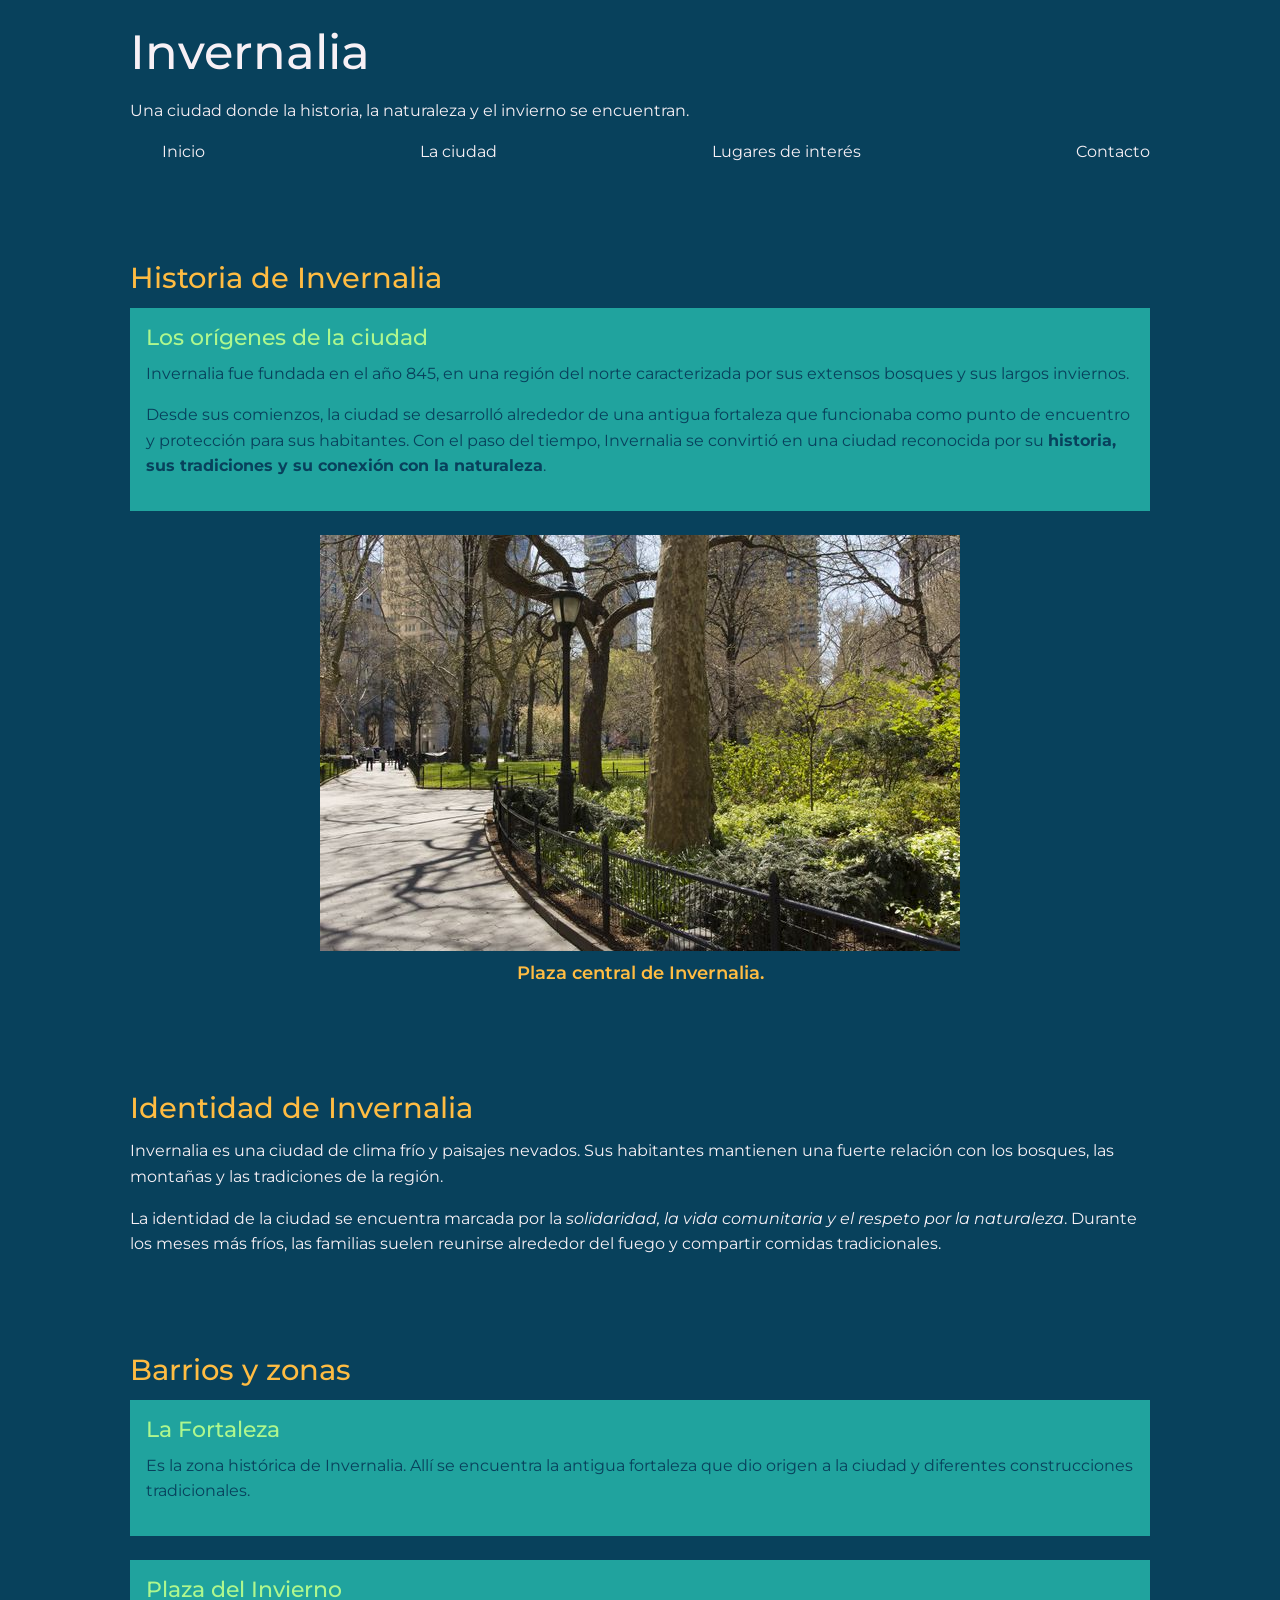
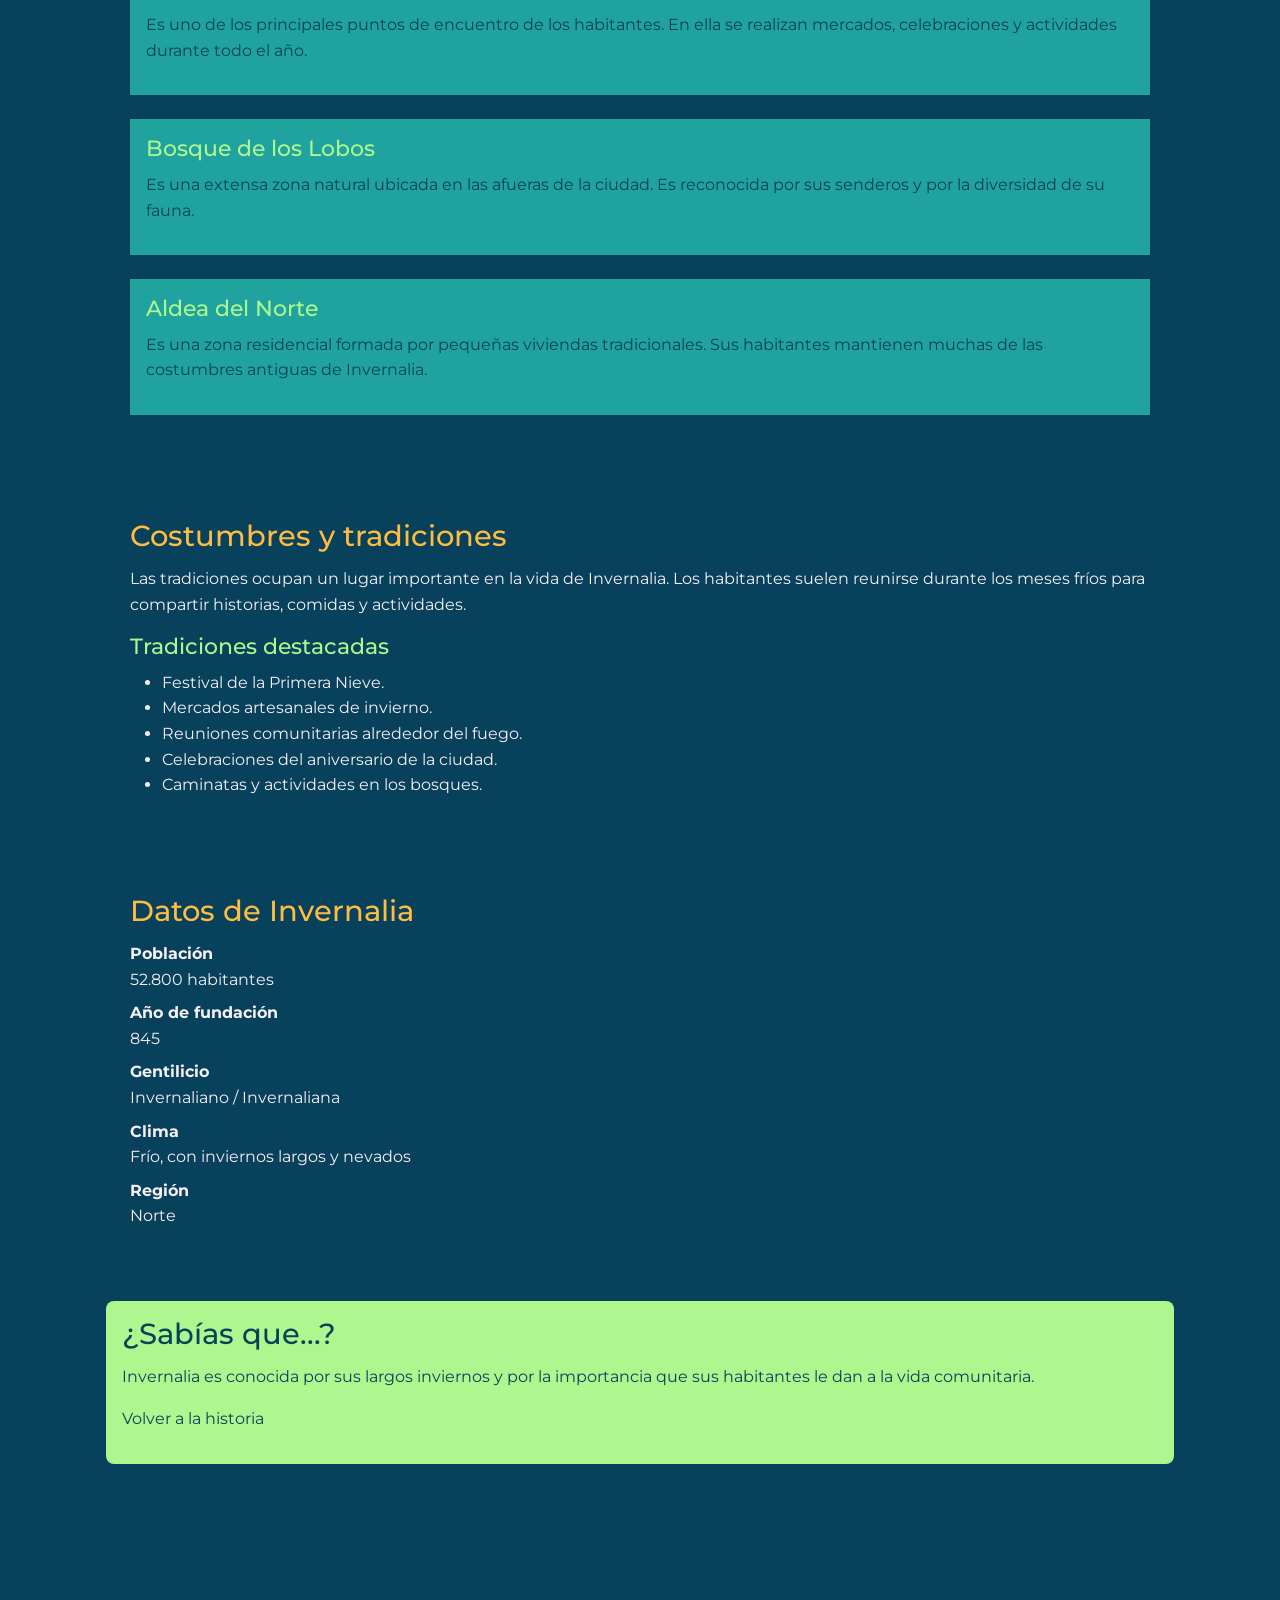
==== ciudad.html @ 8fa26728 "feat:Vinculación de Boostrap en todas las páginas" ====
<!DOCTYPE html>
<html lang="es">

<head>
    <meta charset="UTF-8">
    <meta name="viewport" content="width=device-width, initial-scale=1.0">
    <title>Invernalia - Historia e identidad</title>
    <link rel="preconnect" href="https://fonts.googleapis.com">
    <link rel="preconnect" href="https://fonts.gstatic.com" crossorigin>
    <link href="https://fonts.googleapis.com/css2?family=Montserrat:ital,wght@0,100..900;1,100..900&display=swap" rel="stylesheet">
    <link href="https://cdn.jsdelivr.net/npm/bootstrap@5.3.3/dist/css/bootstrap.min.css"
    rel="stylesheet">
    <link rel=stylesheet href=css/estilos.css>
</head>

<body>

    <header>
        <h1>Invernalia</h1>
        <p>Una ciudad donde la historia, la naturaleza y el invierno se encuentran.</p>

        <nav aria-label="Navegación principal">
            <ul>
                <li><a href="index.html">Inicio</a></li>
                <li><a href="ciudad.html">La ciudad</a></li>
                <li><a href="lugares.html">Lugares de interés</a></li>
                <li><a href="contactos.html">Contacto</a></li>
            </ul>
        </nav>
    </header>

    <main>

        <section id="historia">
            <h2>Historia de Invernalia</h2>

            <article>
                <h3>Los orígenes de la ciudad</h3>

                <p>
                    Invernalia fue fundada en el año
                    <time datetime="0845">845</time>,
                    en una región del norte caracterizada por sus extensos
                    bosques y sus largos inviernos.
                </p>

                <p>
                    Desde sus comienzos, la ciudad se desarrolló alrededor de
                    una antigua fortaleza que funcionaba como punto de encuentro
                    y protección para sus habitantes. Con el paso del tiempo,
                    Invernalia se convirtió en una ciudad reconocida por su
                    <strong>historia, sus tradiciones y su conexión con la naturaleza</strong>.
                </p>
            </article>

            <figure>
                <img
                    src="Imagenes/plaza_central.jpg"
                    alt="Plaza central de Invernalia">
                <figcaption>
                    Plaza central de Invernalia.
                </figcaption>
            </figure>
        </section>

        <section id="identidad">
            <h2>Identidad de Invernalia</h2>

            <p>
                Invernalia es una ciudad de clima frío y paisajes nevados.
                Sus habitantes mantienen una fuerte relación con los bosques,
                las montañas y las tradiciones de la región.
            </p>

            <p>
                La identidad de la ciudad se encuentra marcada por la
                <em>solidaridad, la vida comunitaria y el respeto por la naturaleza</em>.
                Durante los meses más fríos, las familias suelen reunirse
                alrededor del fuego y compartir comidas tradicionales.
            </p>
        </section>

        <section id="zonas">
            <h2>Barrios y zonas</h2>

            <article>
                <h3>La Fortaleza</h3>

                <p>
                    Es la zona histórica de Invernalia. Allí se encuentra
                    la antigua fortaleza que dio origen a la ciudad y
                    diferentes construcciones tradicionales.
                </p>
            </article>

            <article>
                <h3>Plaza del Invierno</h3>

                <p>
                    Es uno de los principales puntos de encuentro de los
                    habitantes. En ella se realizan mercados, celebraciones
                    y actividades durante todo el año.
                </p>
            </article>

            <article>
                <h3>Bosque de los Lobos</h3>

                <p>
                    Es una extensa zona natural ubicada en las afueras de
                    la ciudad. Es reconocida por sus senderos y por la
                    diversidad de su fauna.
                </p>
            </article>

            <article>
                <h3>Aldea del Norte</h3>

                <p>
                    Es una zona residencial formada por pequeñas viviendas
                    tradicionales. Sus habitantes mantienen muchas de las
                    costumbres antiguas de Invernalia.
                </p>
            </article>
        </section>

        <section id="costumbres">
            <h2>Costumbres y tradiciones</h2>

            <p>
                Las tradiciones ocupan un lugar importante en la vida de
                Invernalia. Los habitantes suelen reunirse durante los
                meses fríos para compartir historias, comidas y actividades.
            </p>

            <h3>Tradiciones destacadas</h3>

            <ul>
                <li>Festival de la Primera Nieve.</li>
                <li>Mercados artesanales de invierno.</li>
                <li>Reuniones comunitarias alrededor del fuego.</li>
                <li>Celebraciones del aniversario de la ciudad.</li>
                <li>Caminatas y actividades en los bosques.</li>
            </ul>
        </section>

        <section id="datos">
            <h2>Datos de Invernalia</h2>

            <dl>
                <dt>Población</dt>
                <dd>52.800 habitantes</dd>

                <dt>Año de fundación</dt>
                <dd>845</dd>

                <dt>Gentilicio</dt>
                <dd>Invernaliano / Invernaliana</dd>

                <dt>Clima</dt>
                <dd>Frío, con inviernos largos y nevados</dd>

                <dt>Región</dt>
                <dd>Norte</dd>
            </dl>
        </section>

        <aside>
            <h2>¿Sabías que...?</h2>

            <p>
                Invernalia es conocida por sus largos inviernos y por la
                importancia que sus habitantes le dan a la vida comunitaria.
            </p>

            <p>
                <a href="#historia">Volver a la historia</a>
            </p>
        </aside>

    </main>

    <footer>
        <p>2026 Invernalia. Sitio web</p>
    </footer>

    <script src="https://cdn.jsdelivr.net/npm/bootstrap@5.3.3/dist/js/bootstrap.bundle.min.js">
    </script>

</body>
</html>
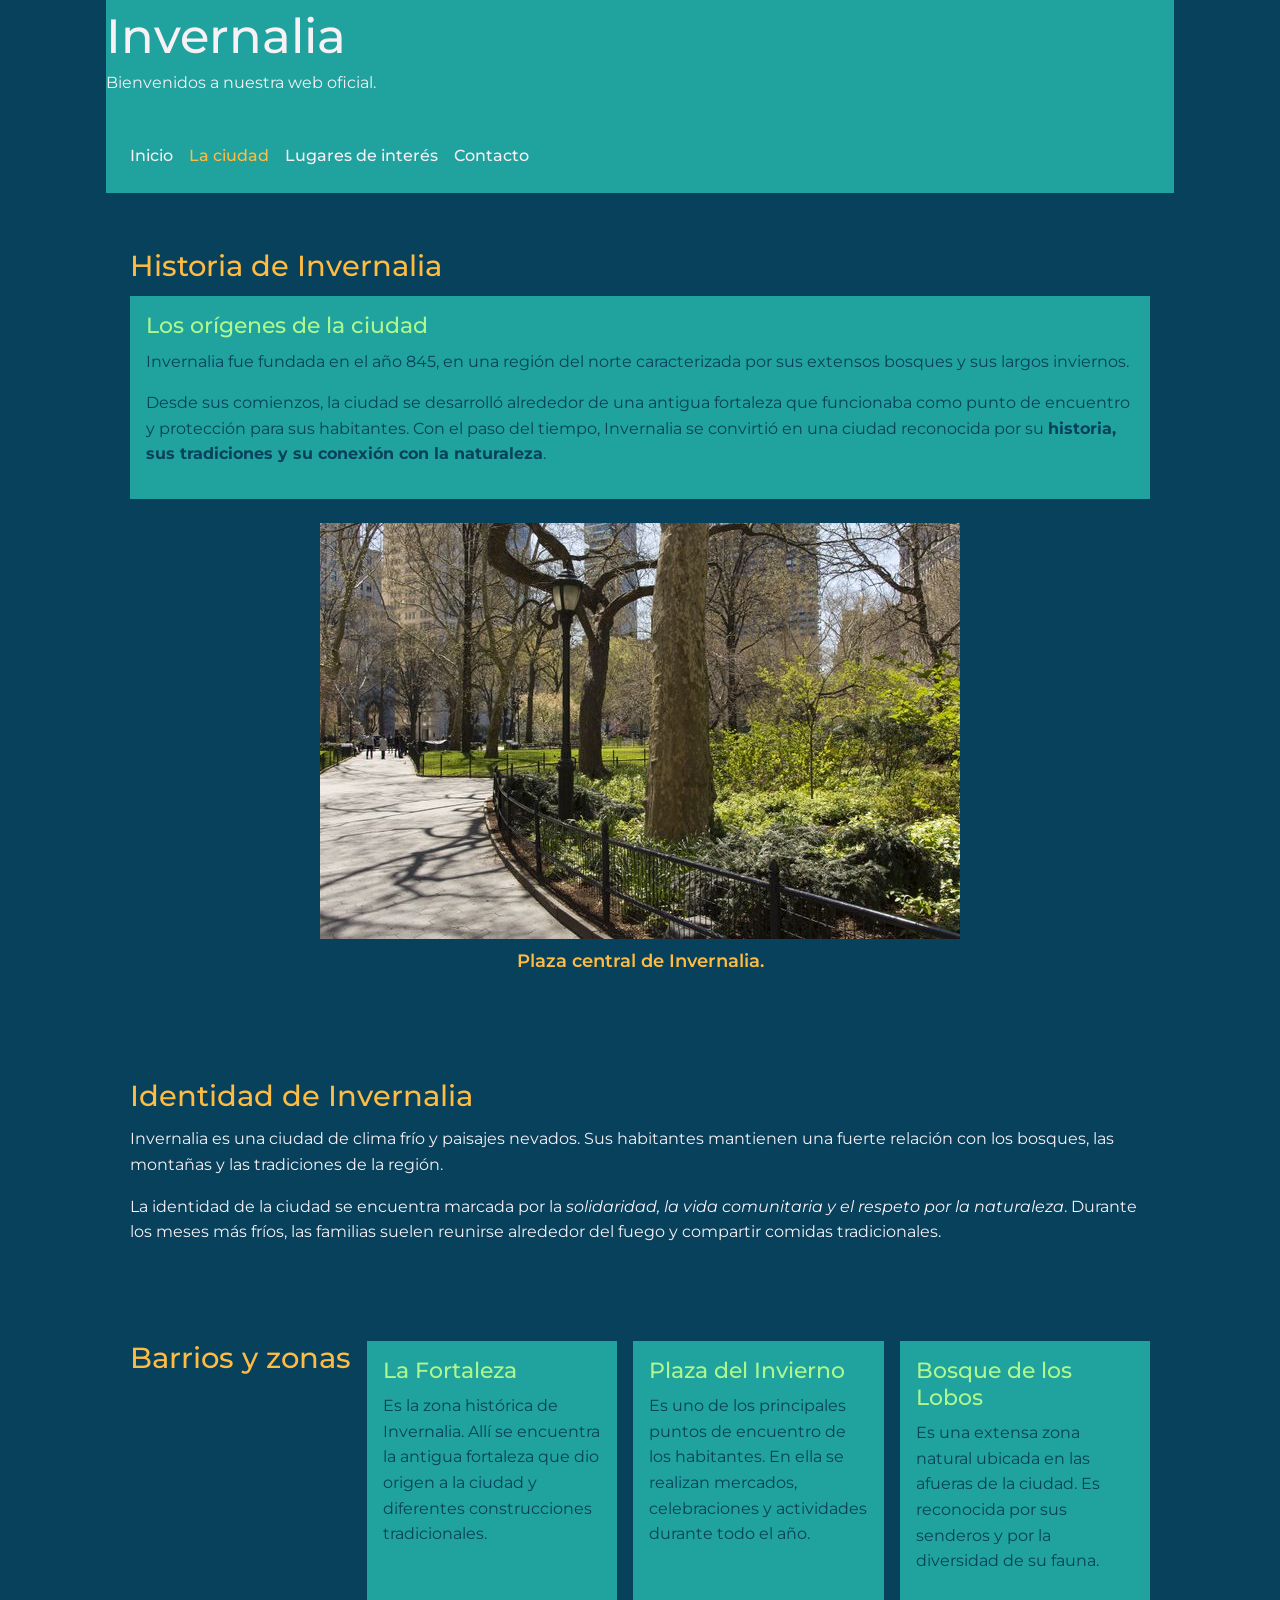
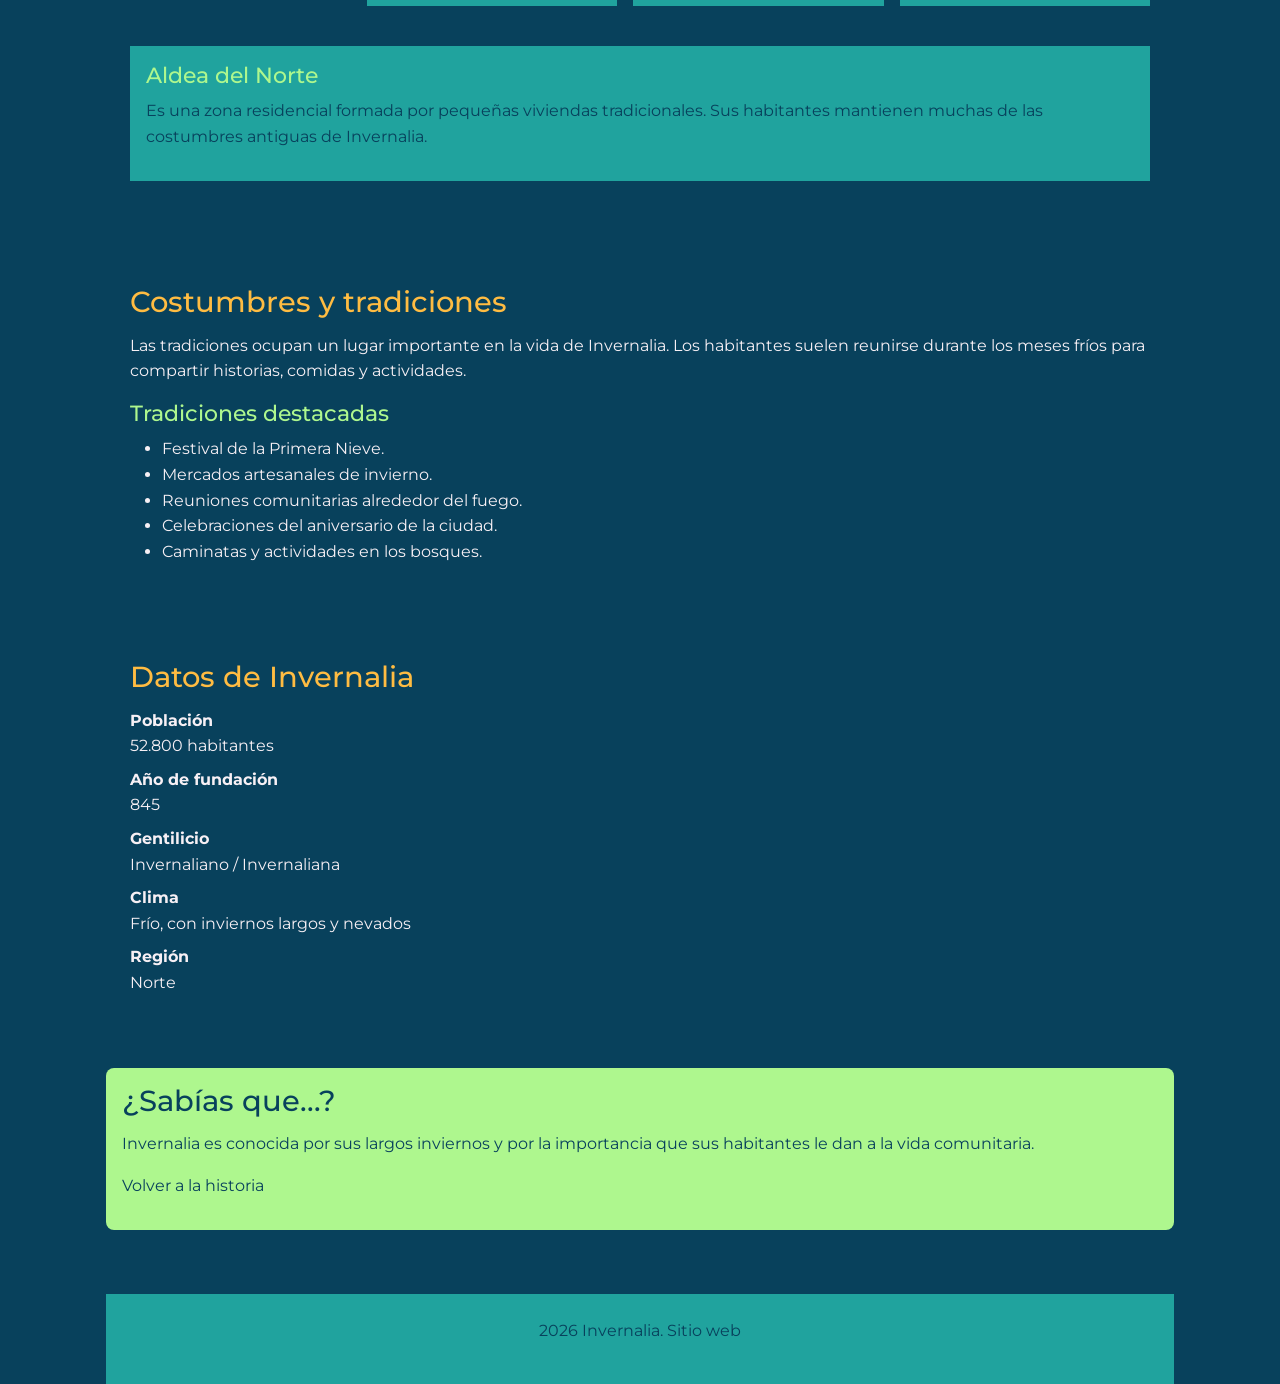
==== commit 6b8a3d0b: "feat:Navbar Boostrap con hamburgesa,links y navbar-brand" ====
--- a/ciudad.html
+++ b/ciudad.html
@@ -15,17 +15,31 @@
 
 <body>
 
-    <header>
-        <h1>Invernalia</h1>
-        <p>Una ciudad donde la historia, la naturaleza y el invierno se encuentran.</p>
-
-        <nav aria-label="Navegación principal">
-            <ul>
-                <li><a href="index.html">Inicio</a></li>
-                <li><a href="ciudad.html">La ciudad</a></li>
-                <li><a href="lugares.html">Lugares de interés</a></li>
-                <li><a href="contactos.html">Contacto</a></li>
-            </ul>
+    <header class="navbar navbar-expand-lg navbar-light">
+        <h1 class="header-brand-titulo">Invernalia</h1>
+
+        <p class="header-subtitulo">
+            Bienvenidos a nuestra web oficial.
+        </p>
+
+        <nav class="navbar navbar-expand-lg navbar-light navbar-custom container-fluid">
+            <!-- BOTÓN HAMBURGUESA PARA MOBILE -->
+            <button class="navbar-toggler ms-auto" type="button" data-bs-toggle="collapse"
+                data-bs-target="#navbarInvernalia" aria-controls="navbarInvernalia" aria-expanded="false"
+                aria-label="Toggle navigation">
+                <span class="navbar-toggler-icon"></span>
+            </button>
+
+            <!-- MENÚ DE NAVEGACIÓN -->
+            <div class="collapse navbar-collapse" id="navbarInvernalia">
+                <ul class="navbar-nav me-auto mb-2 mb-lg-0">
+                    <li class="nav-item"><a class="nav-link" aria-current="page" href="index.html">Inicio</a>
+                    </li>
+                    <li class="nav-item"><a class="nav-link active" href="ciudad.html">La ciudad</a></li>
+                    <li class="nav-item"><a class="nav-link" href="lugares.html">Lugares de interés</a></li>
+                    <li class="nav-item"><a class="nav-link" href="contactos.html">Contacto</a></li>
+                </ul>
+            </div>
         </nav>
     </header>
 
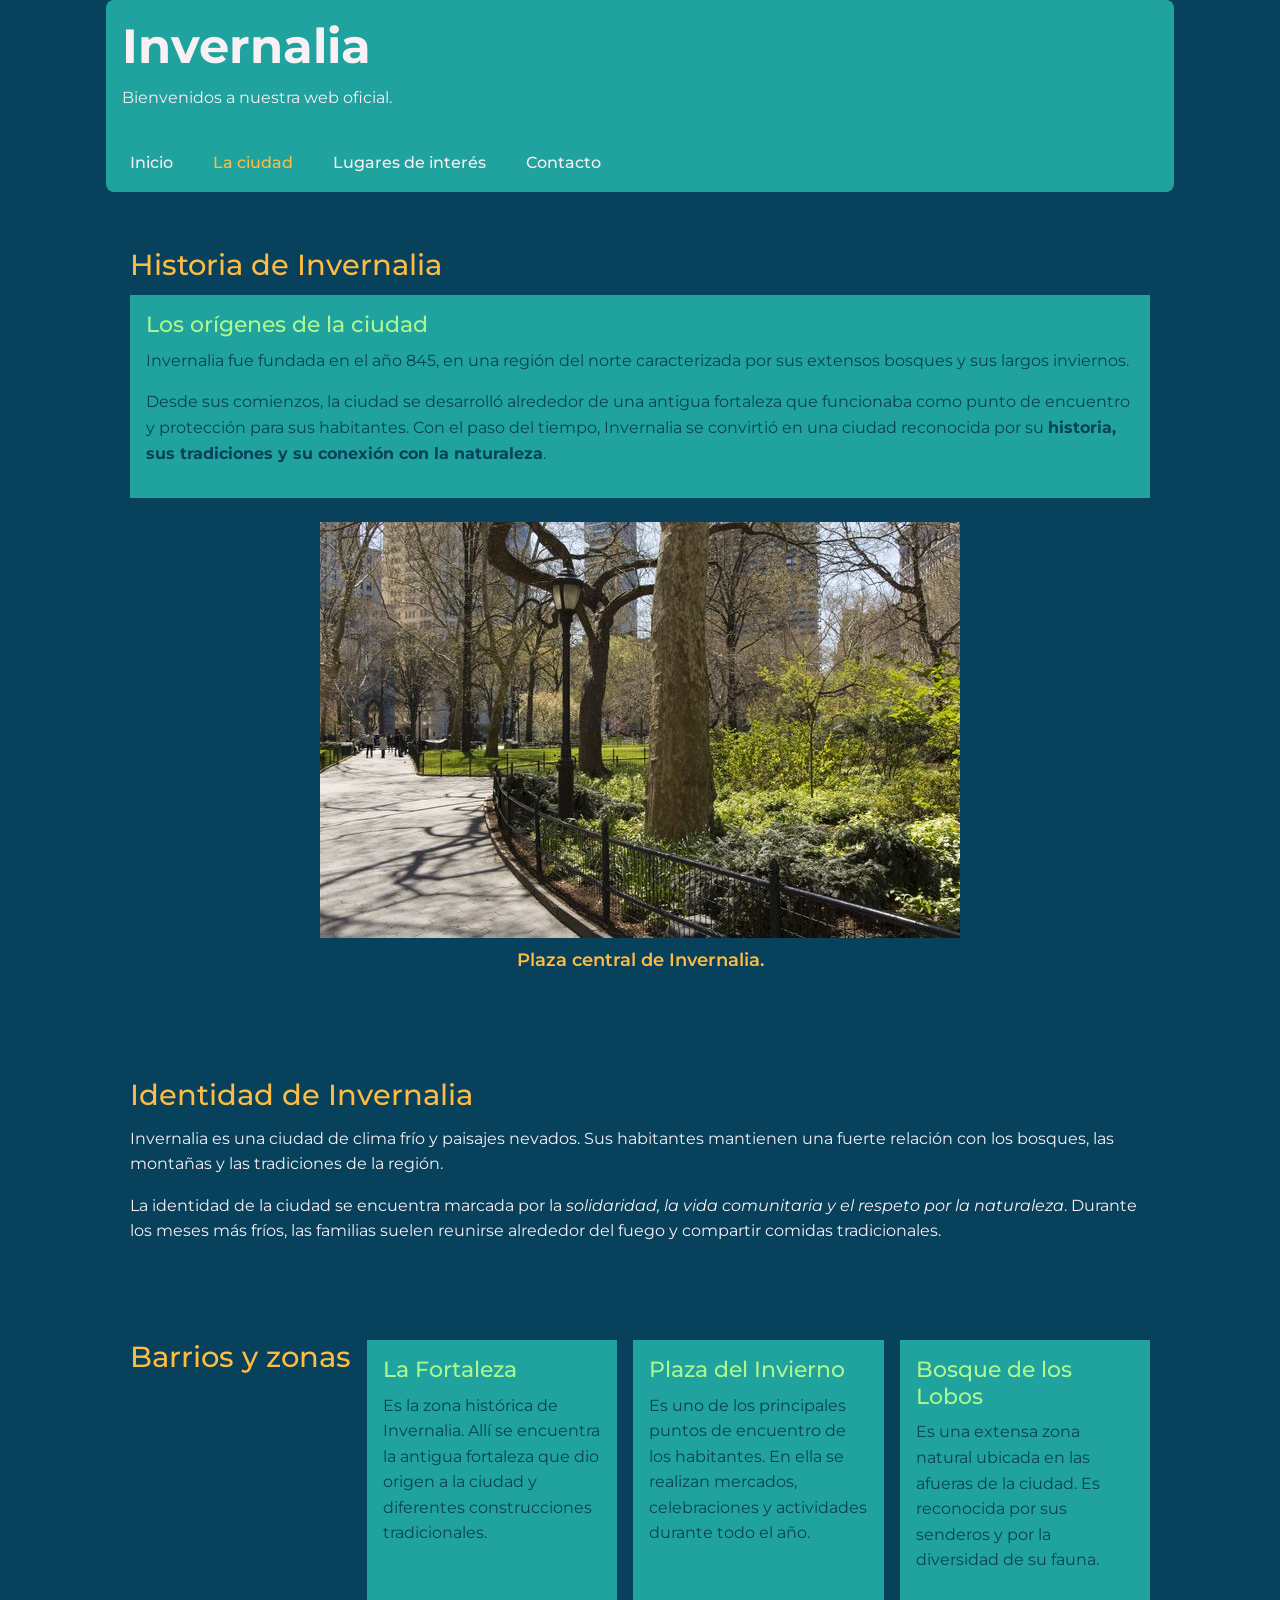
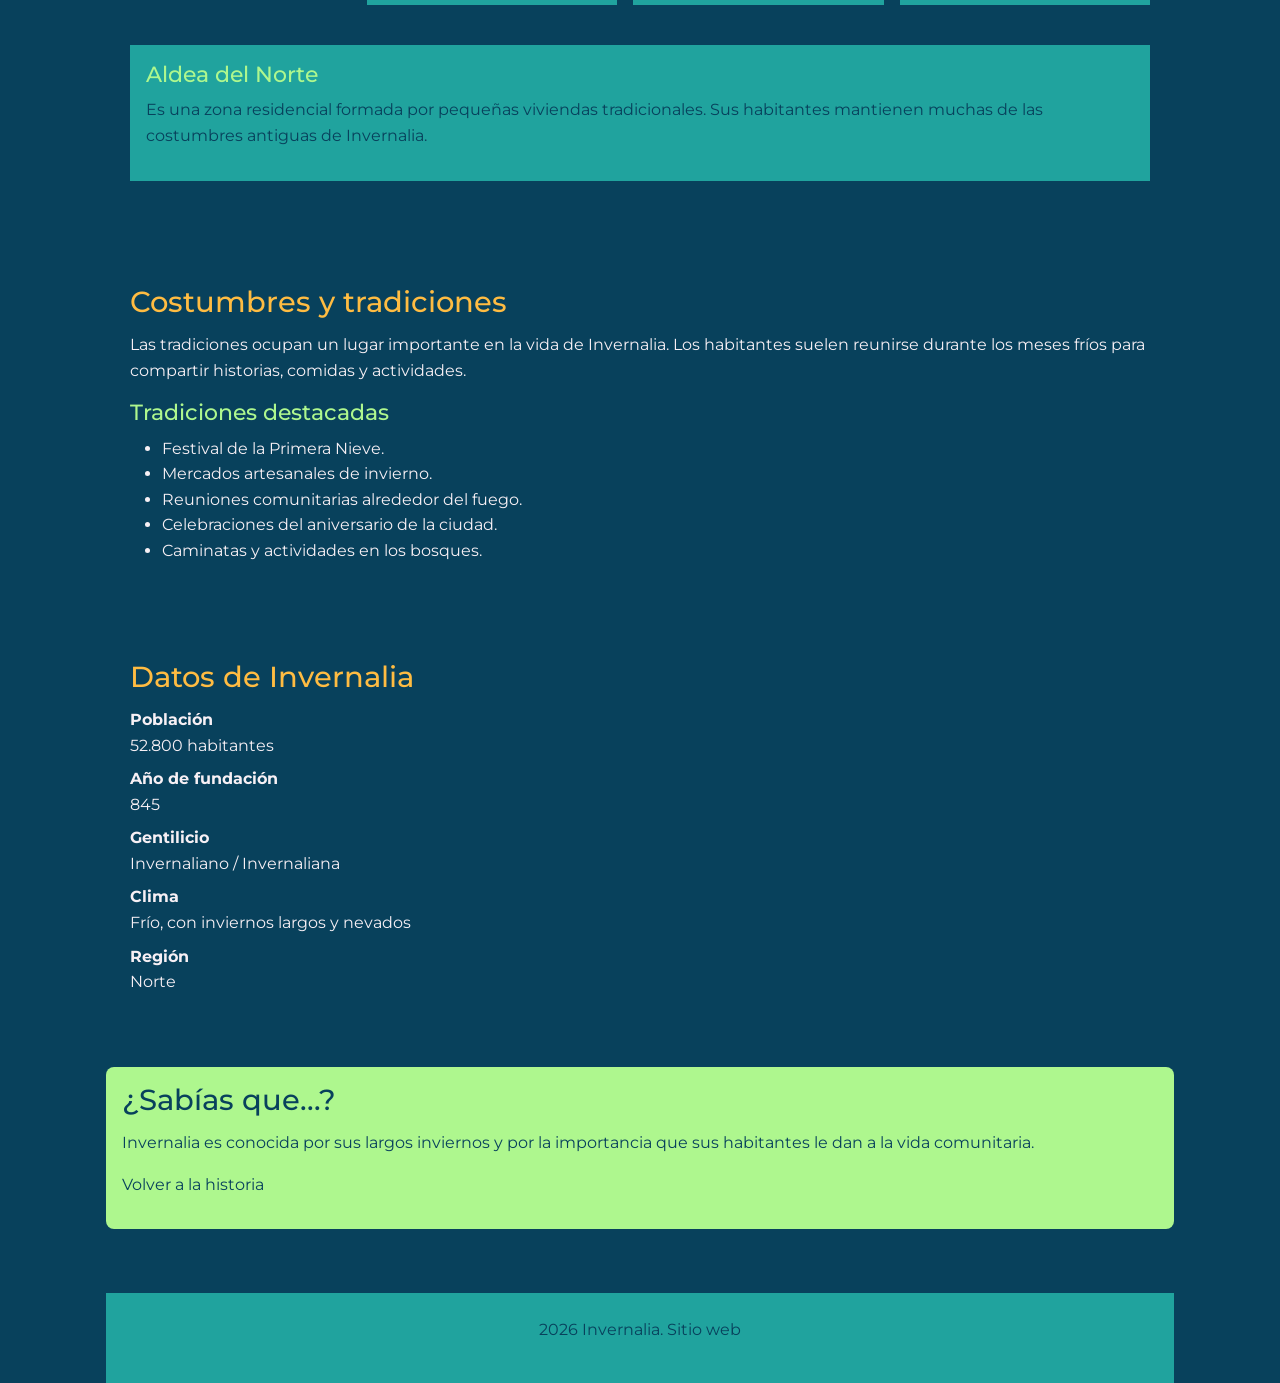
==== commit 2e5a9bb9: "fix:navbar, clases corregidas y reglas repetidas unificadas" ====
--- a/ciudad.html
+++ b/ciudad.html
@@ -15,14 +15,14 @@
 
 <body>
 
-    <header class="navbar navbar-expand-lg navbar-light">
-        <h1 class="header-brand-titulo">Invernalia</h1>
+    <header class="navbar navbar-expand-lg navbar-light navbar-custom container-fluid">
+        <a class="navbar-brand" href="#">Invernalia</a>
 
         <p class="header-subtitulo">
             Bienvenidos a nuestra web oficial.
         </p>
 
-        <nav class="navbar navbar-expand-lg navbar-light navbar-custom container-fluid">
+        <nav>
             <!-- BOTÓN HAMBURGUESA PARA MOBILE -->
             <button class="navbar-toggler ms-auto" type="button" data-bs-toggle="collapse"
                 data-bs-target="#navbarInvernalia" aria-controls="navbarInvernalia" aria-expanded="false"
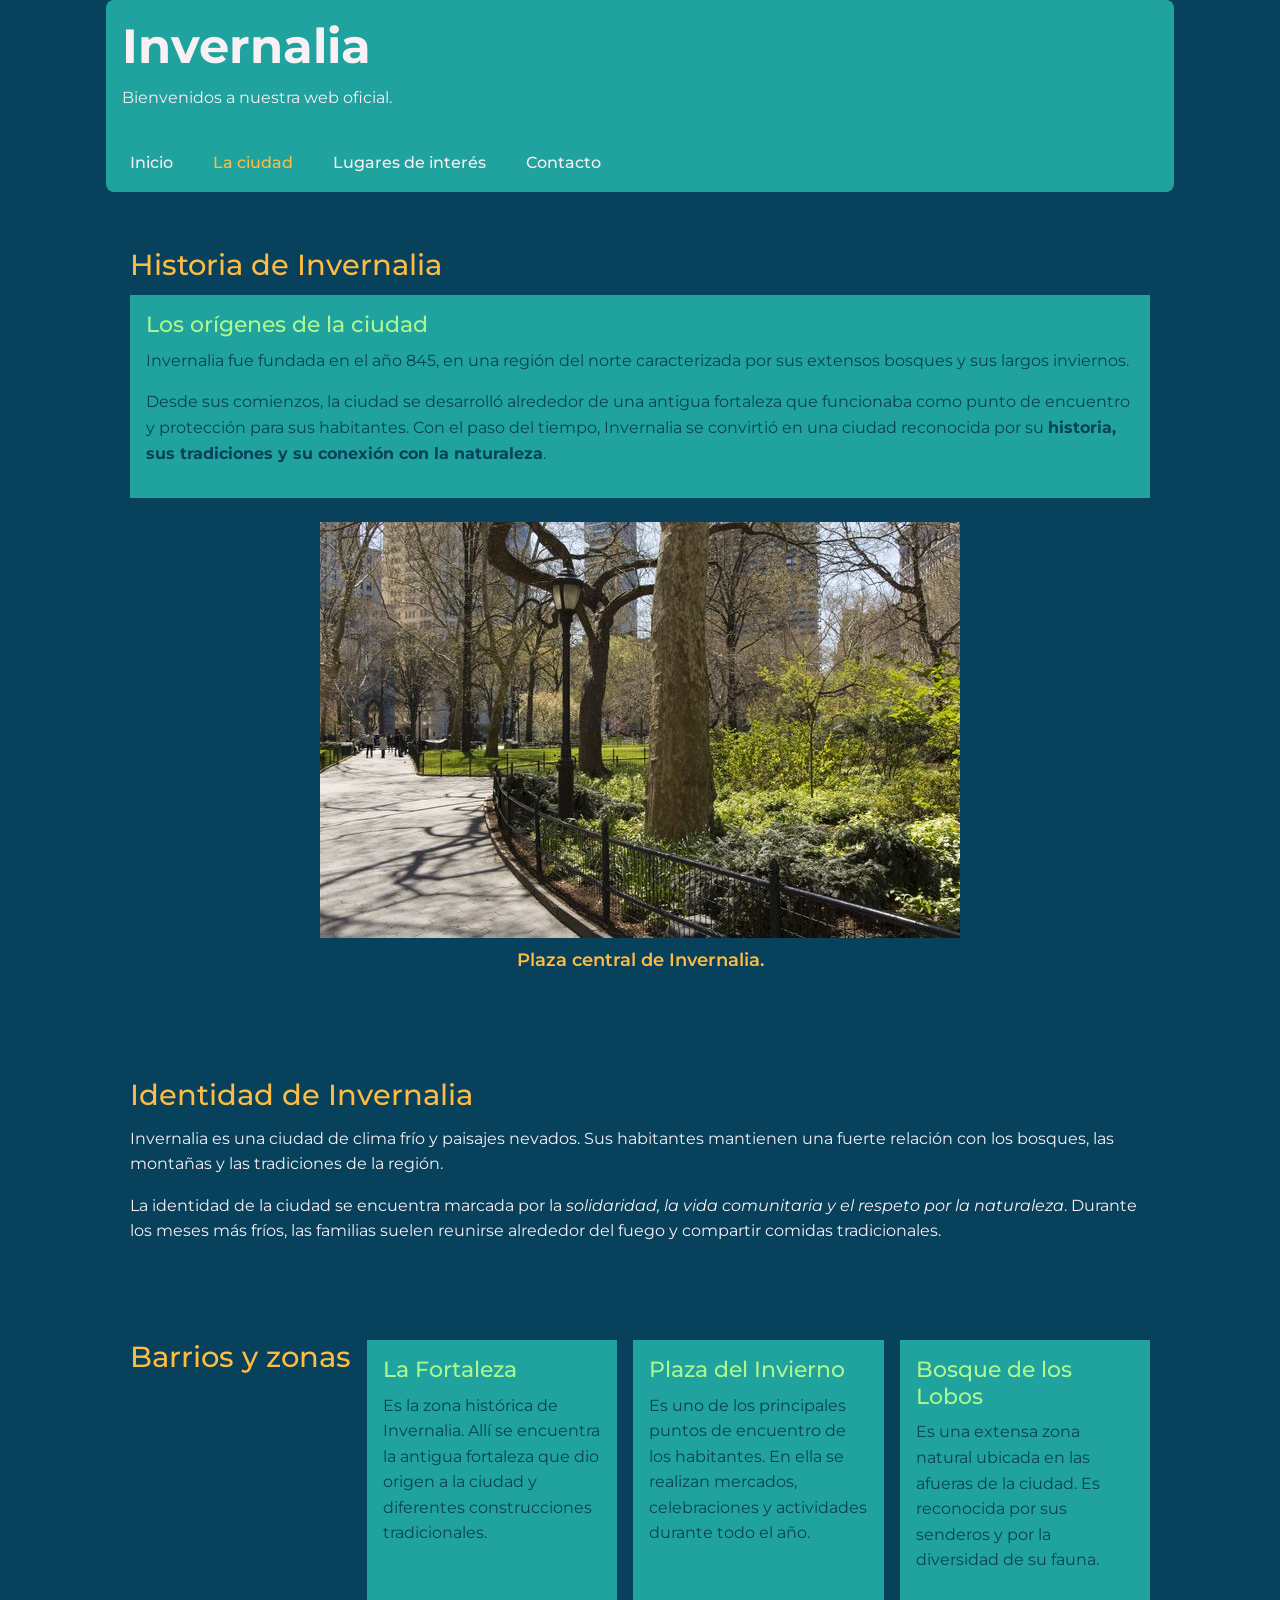
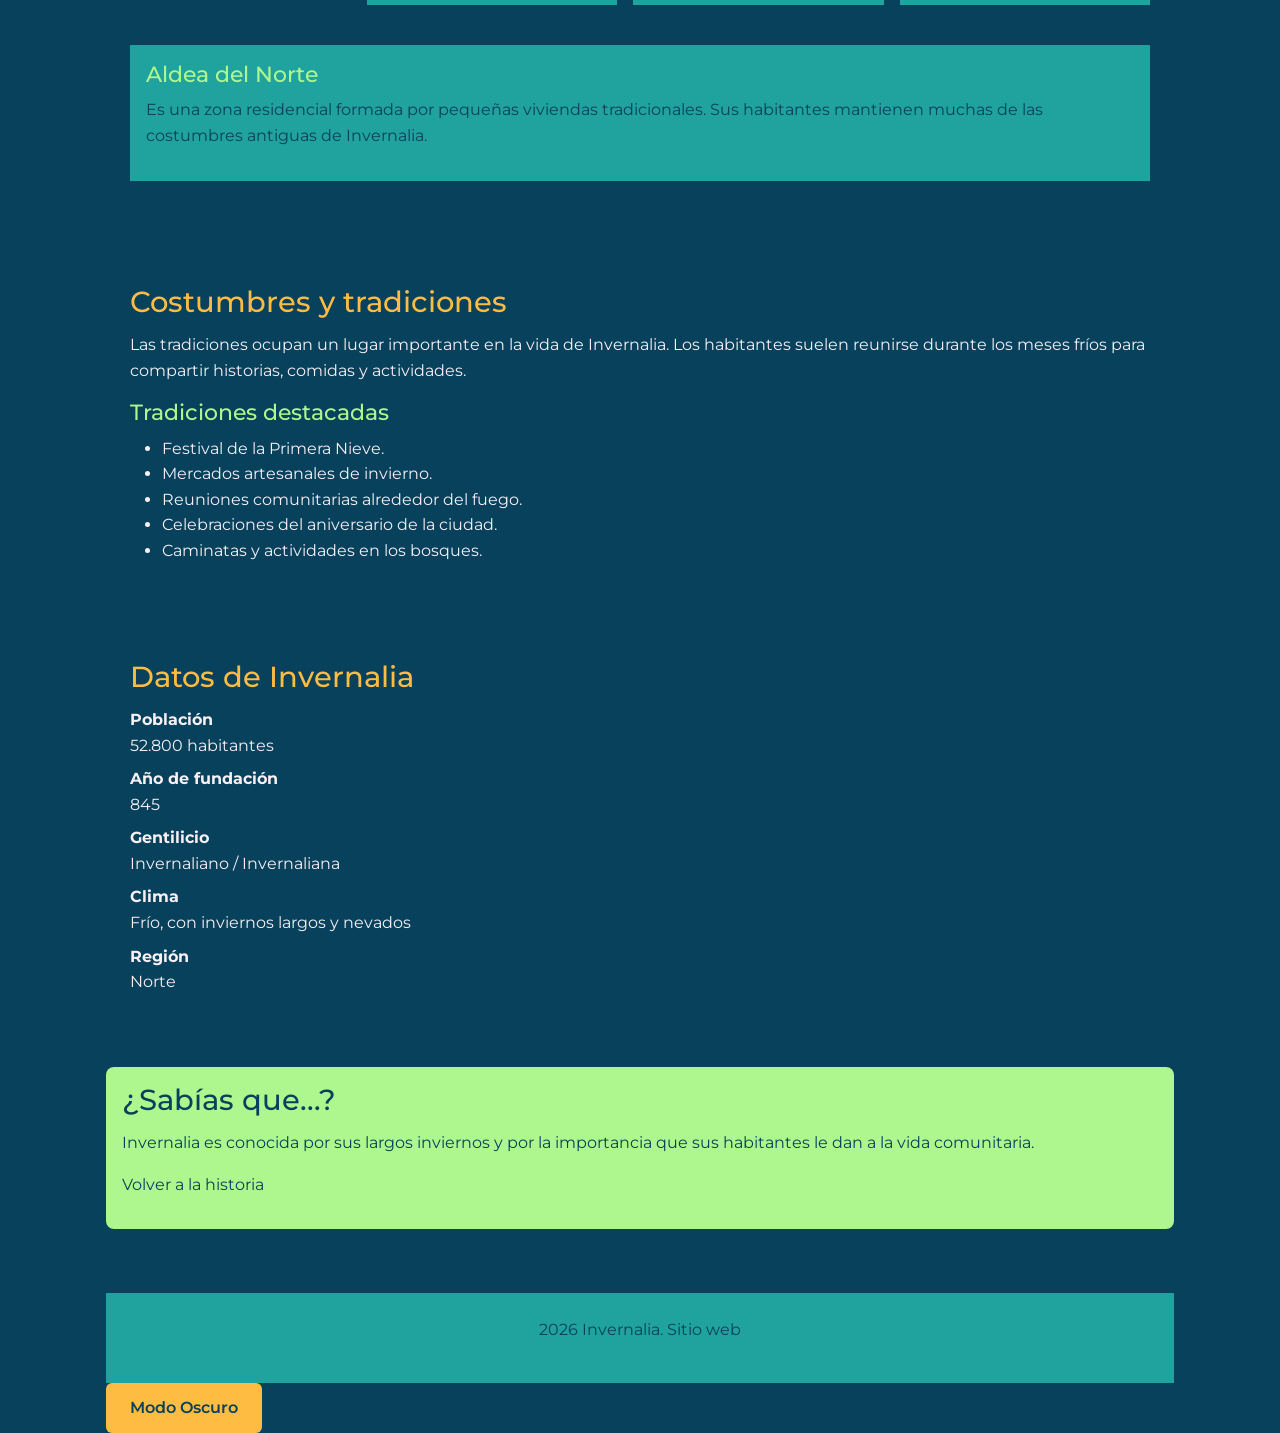
==== commit c0a10471: "feat: se agrego el modo oscuro en todo con JavaScript" ====
--- a/ciudad.html
+++ b/ciudad.html
@@ -201,5 +201,11 @@
     <script src="https://cdn.jsdelivr.net/npm/bootstrap@5.3.3/dist/js/bootstrap.bundle.min.js">
     </script>
 
+    <button id="btn-modo" type="button">
+        Modo Oscuro
+    </button>
+
+    <script src="js/modoOscuro.js">
+    </script>
 </body>
 </html>
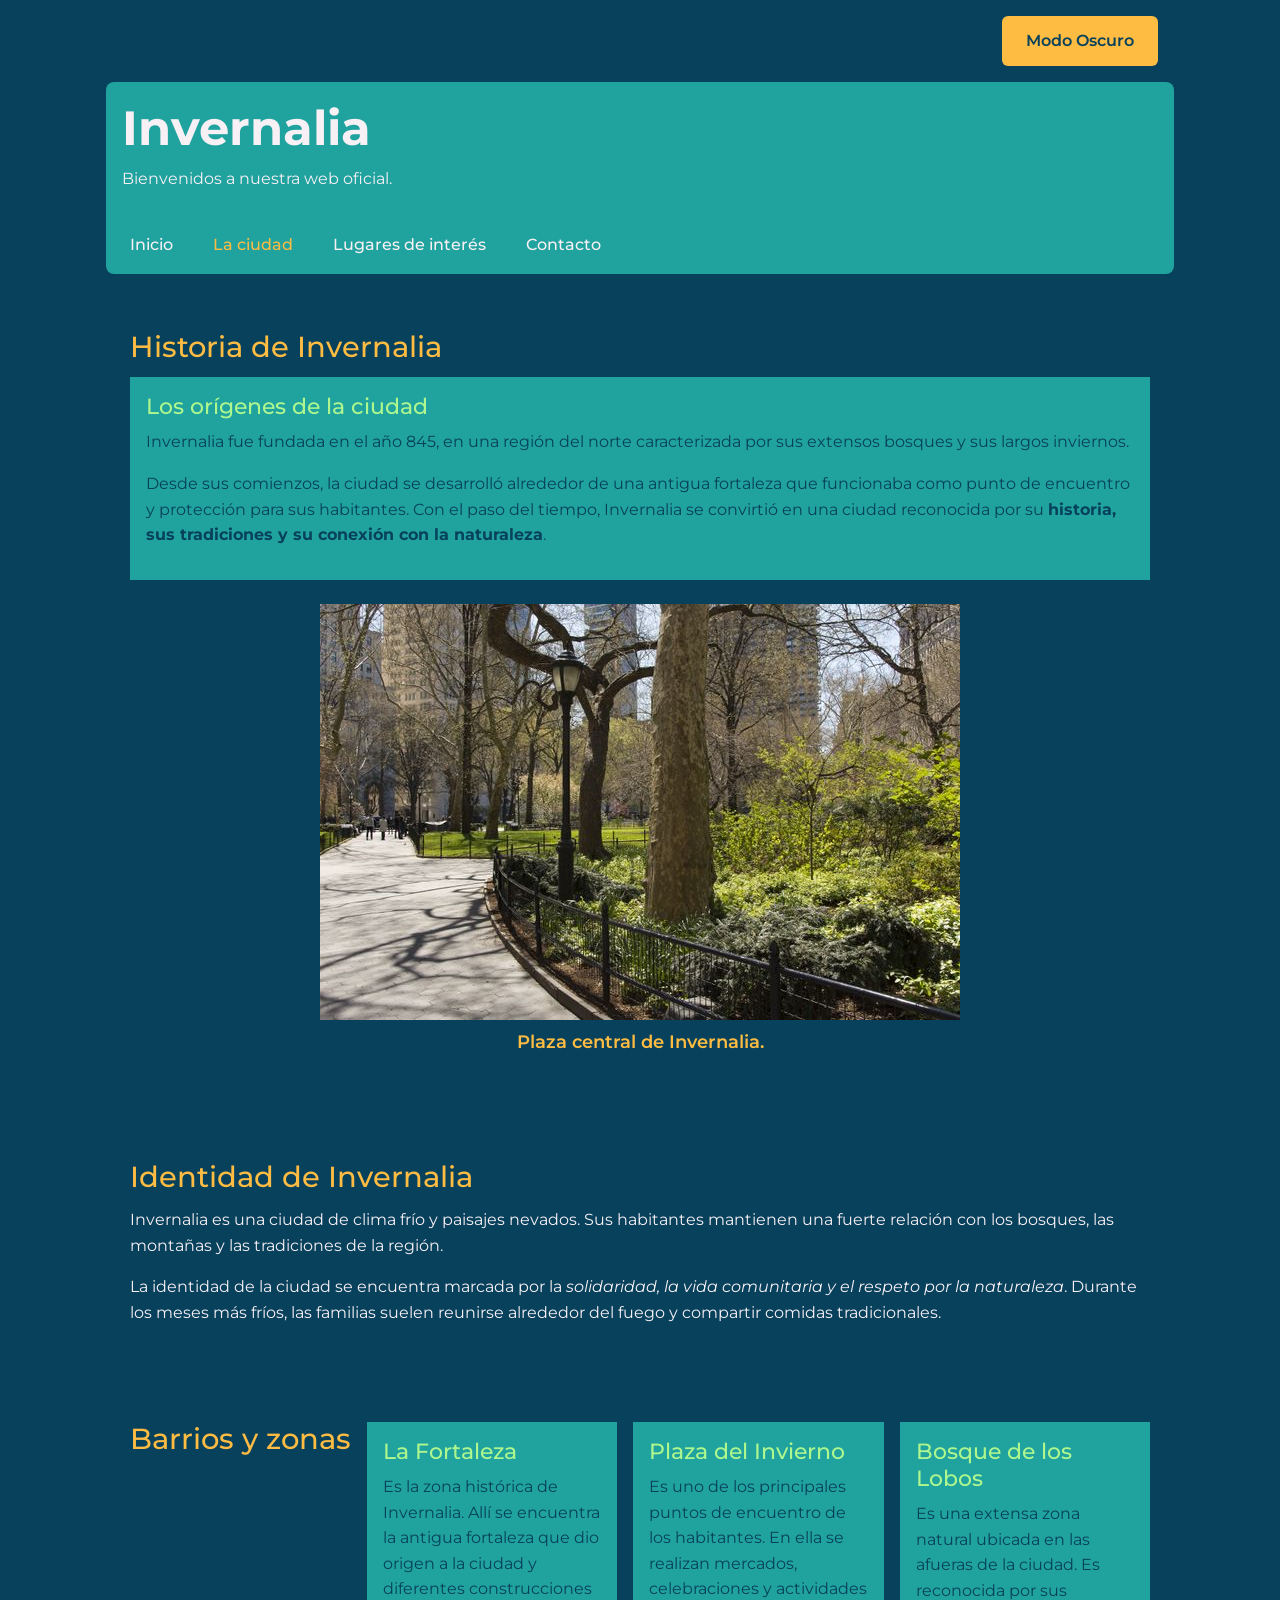
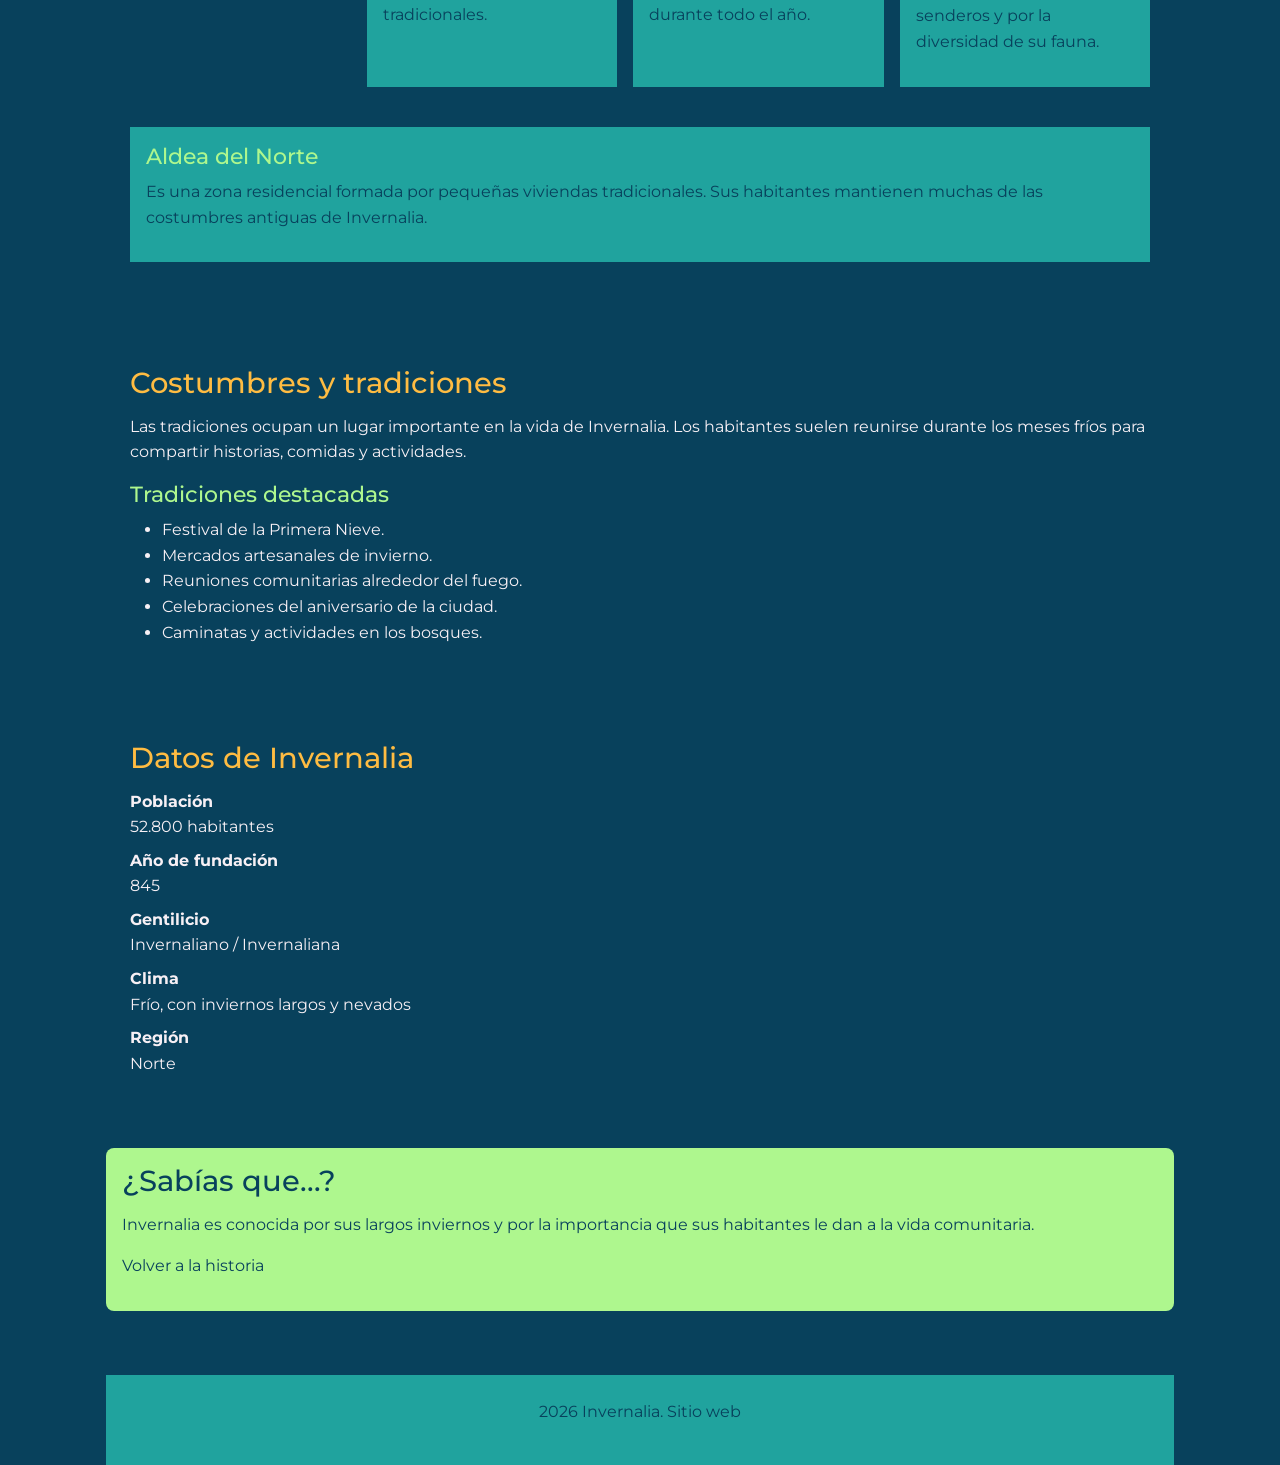
==== commit 7c83d8ec: "fix: Se sube el boton de Modo Oscuro hacia arriba a la derecha y se mantiene el color en todas las p" ====
--- a/ciudad.html
+++ b/ciudad.html
@@ -14,7 +14,12 @@
 </head>
 
 <body>
-
+    <div class="contenedor-modo">
+        <button id="btn-modo" type="button">
+            Modo Oscuro
+        </button>
+    </div>
+    
     <header class="navbar navbar-expand-lg navbar-light navbar-custom container-fluid">
         <a class="navbar-brand" href="#">Invernalia</a>
 
@@ -201,10 +206,6 @@
     <script src="https://cdn.jsdelivr.net/npm/bootstrap@5.3.3/dist/js/bootstrap.bundle.min.js">
     </script>
 
-    <button id="btn-modo" type="button">
-        Modo Oscuro
-    </button>
-
     <script src="js/modoOscuro.js">
     </script>
 </body>
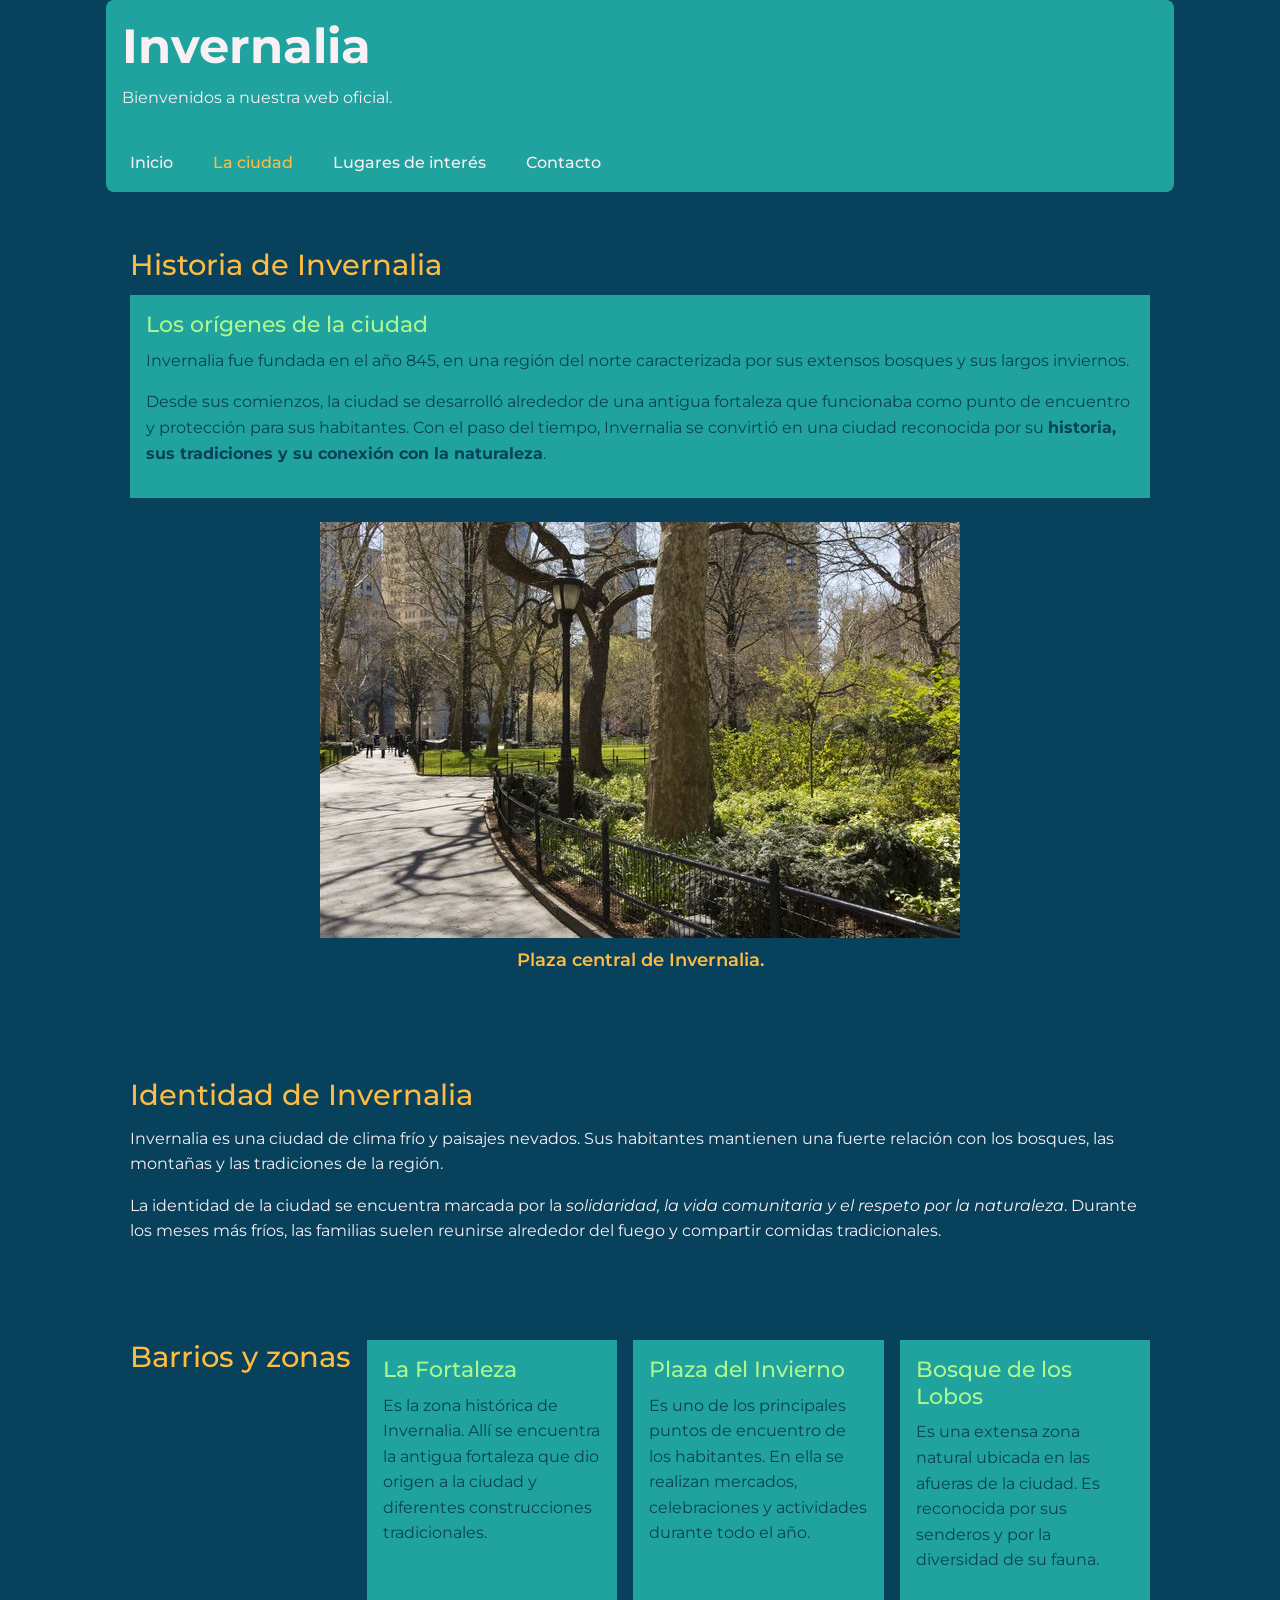
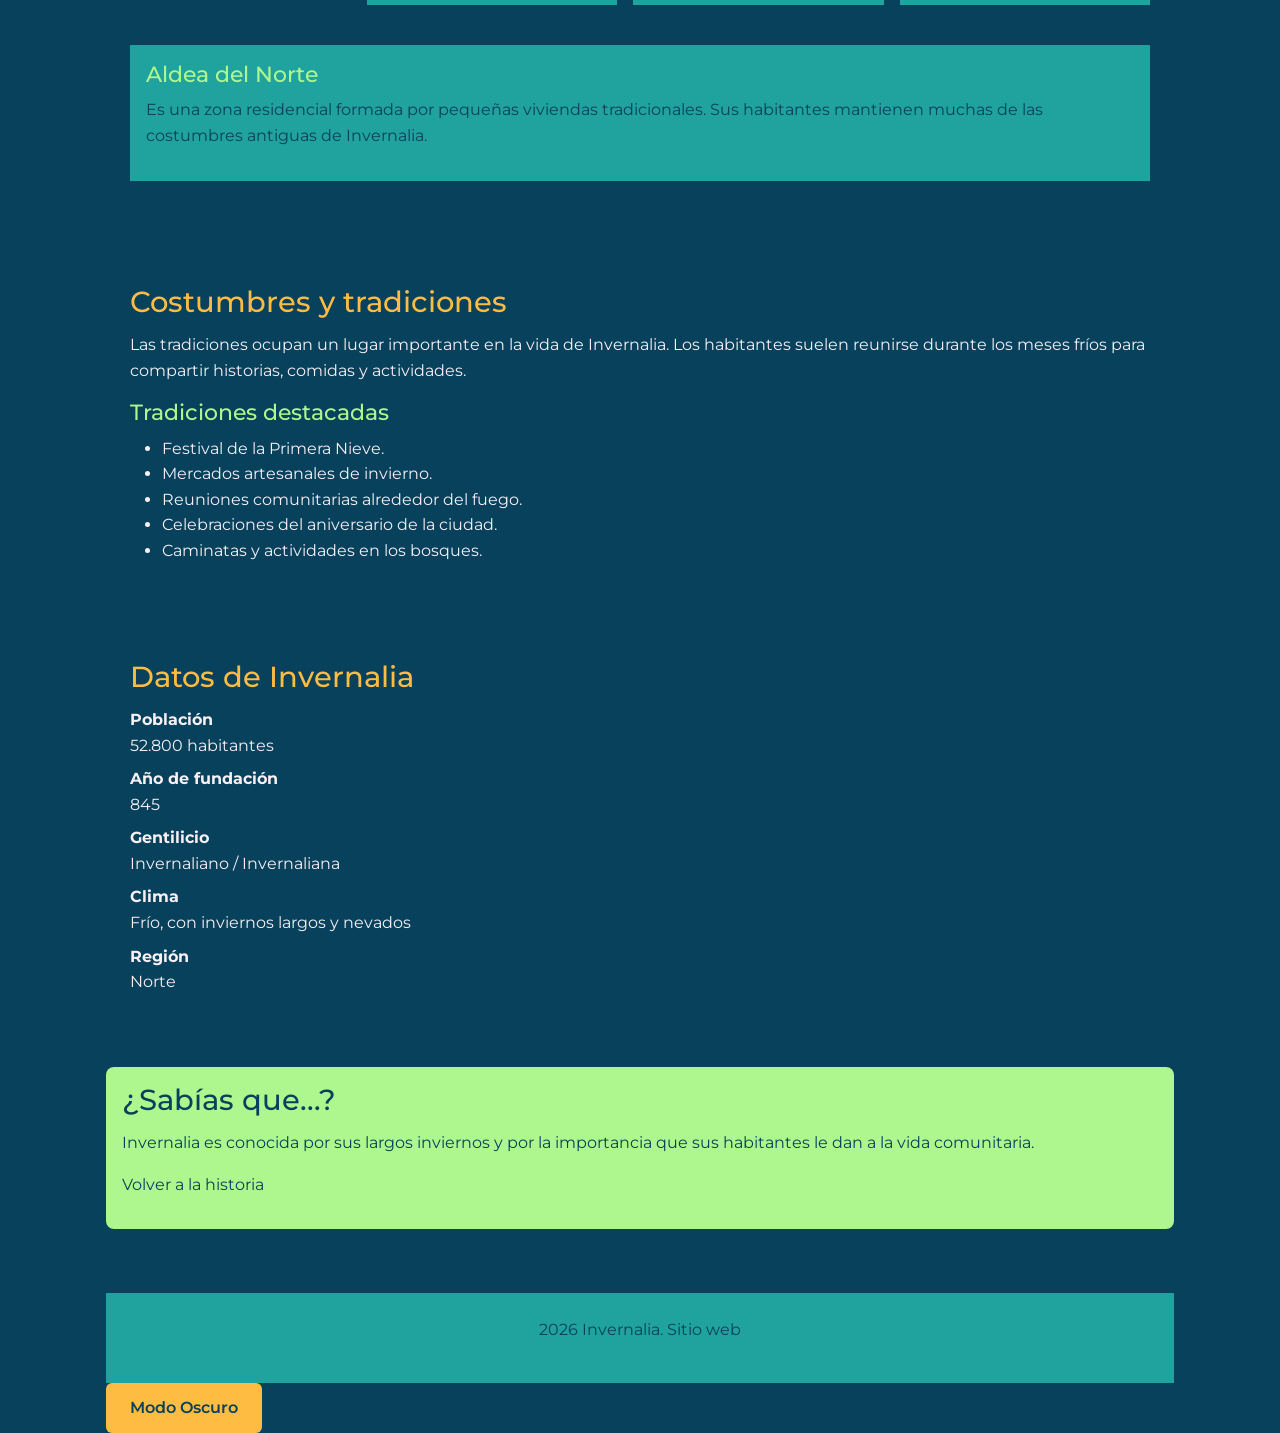
==== commit 84663ca2: "fix:posicion de los scripts en los html y comentarios del css" ====
--- a/ciudad.html
+++ b/ciudad.html
@@ -14,12 +14,7 @@
 </head>
 
 <body>
-    <div class="contenedor-modo">
-        <button id="btn-modo" type="button">
-            Modo Oscuro
-        </button>
-    </div>
-    
+
     <header class="navbar navbar-expand-lg navbar-light navbar-custom container-fluid">
         <a class="navbar-brand" href="#">Invernalia</a>
 
@@ -203,6 +198,10 @@
         <p>2026 Invernalia. Sitio web</p>
     </footer>
 
+    <button id="btn-modo" type="button">
+        Modo Oscuro
+    </button>
+
     <script src="https://cdn.jsdelivr.net/npm/bootstrap@5.3.3/dist/js/bootstrap.bundle.min.js">
     </script>
 
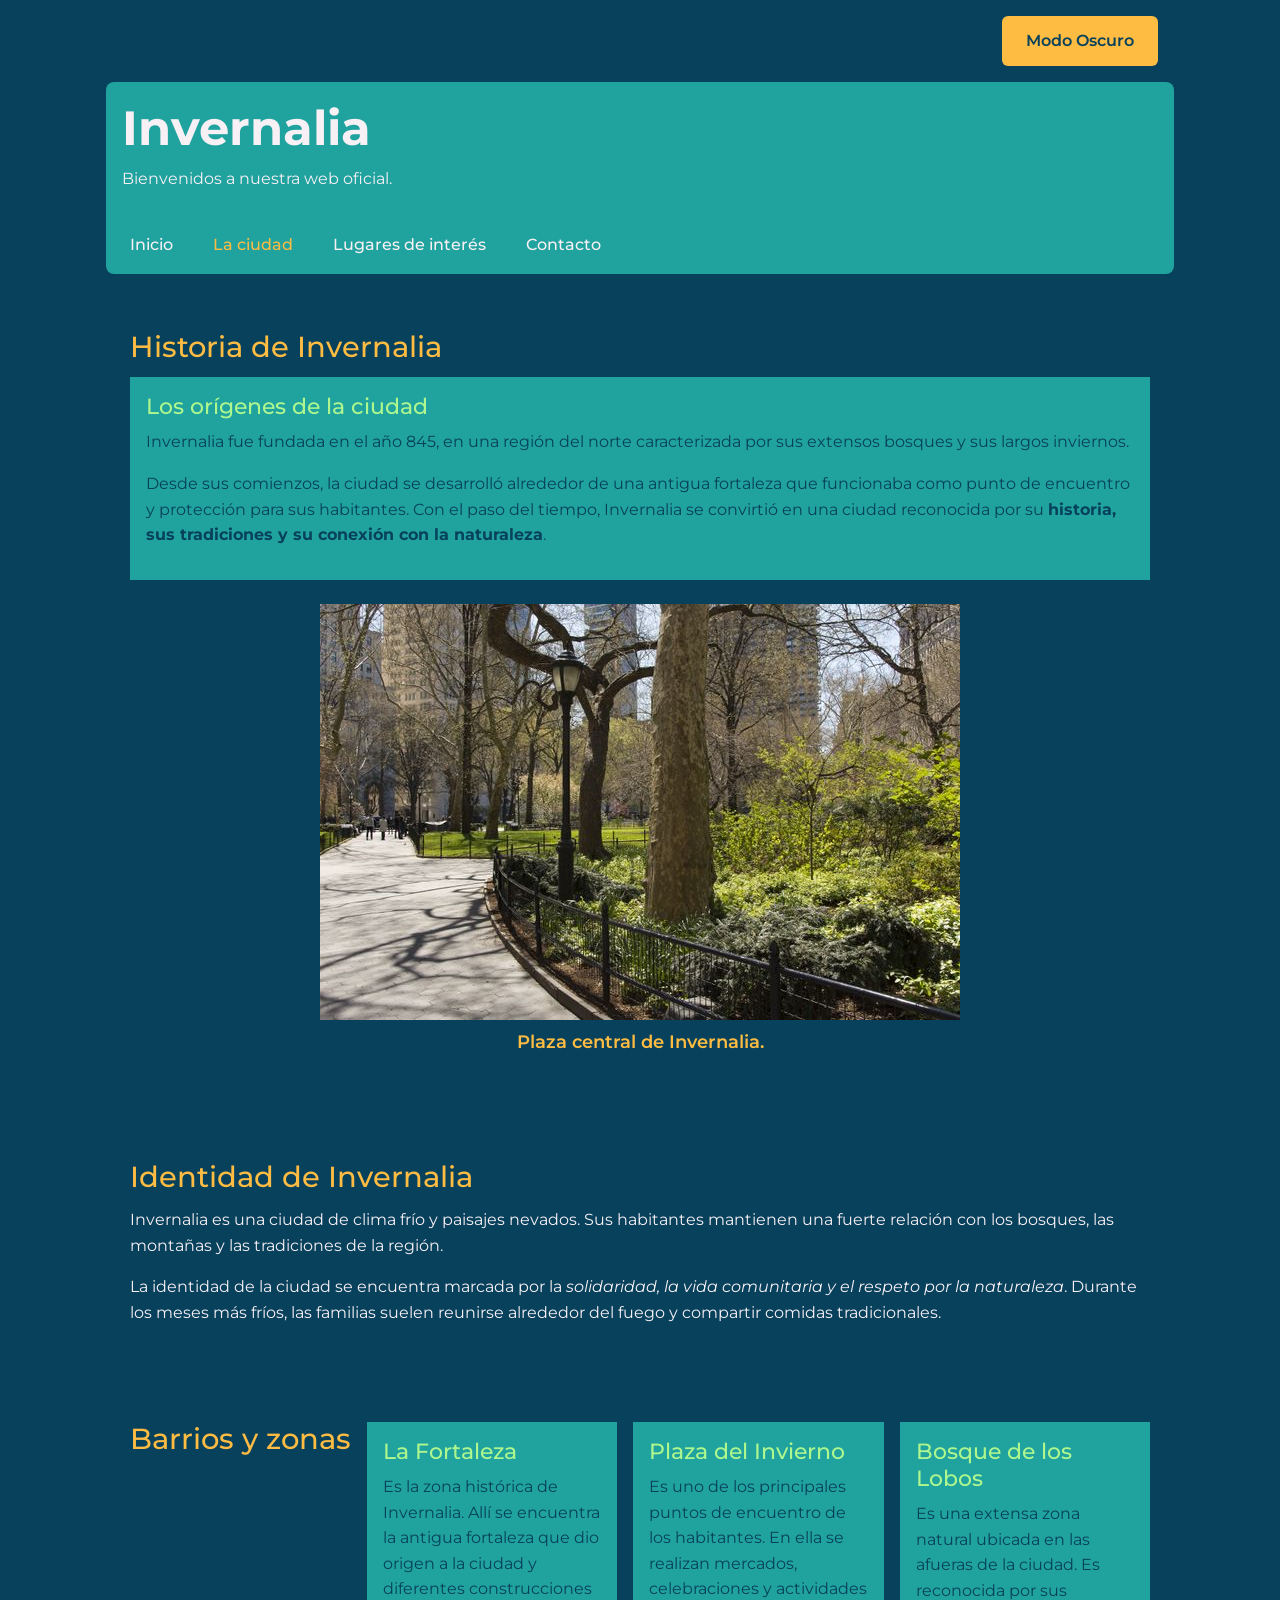
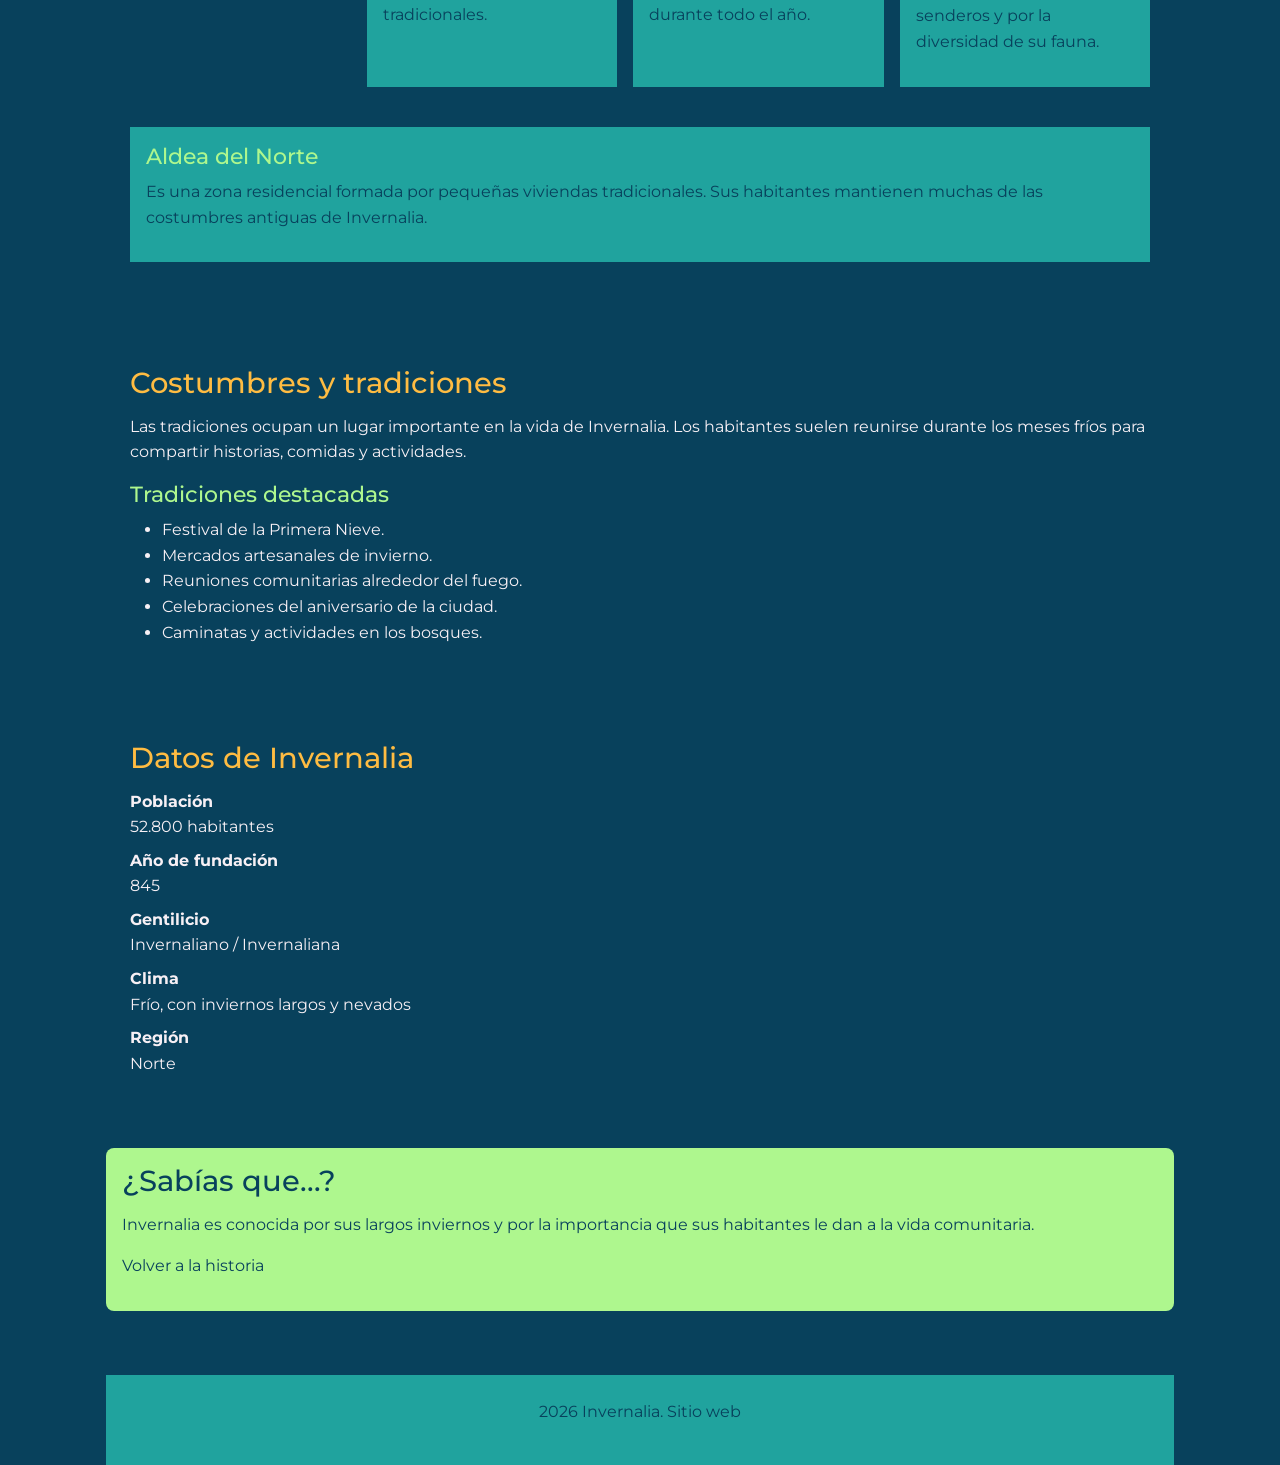
==== commit d04437f5: "fix:posiciones de los scripts y cambios en comentarios del css" ====
--- a/ciudad.html
+++ b/ciudad.html
@@ -14,7 +14,12 @@
 </head>
 
 <body>
-
+    <div class="contenedor-modo">
+        <button id="btn-modo" type="button">
+            Modo Oscuro
+        </button>
+    </div>
+    
     <header class="navbar navbar-expand-lg navbar-light navbar-custom container-fluid">
         <a class="navbar-brand" href="#">Invernalia</a>
 
@@ -198,10 +203,6 @@
         <p>2026 Invernalia. Sitio web</p>
     </footer>
 
-    <button id="btn-modo" type="button">
-        Modo Oscuro
-    </button>
-
     <script src="https://cdn.jsdelivr.net/npm/bootstrap@5.3.3/dist/js/bootstrap.bundle.min.js">
     </script>
 
